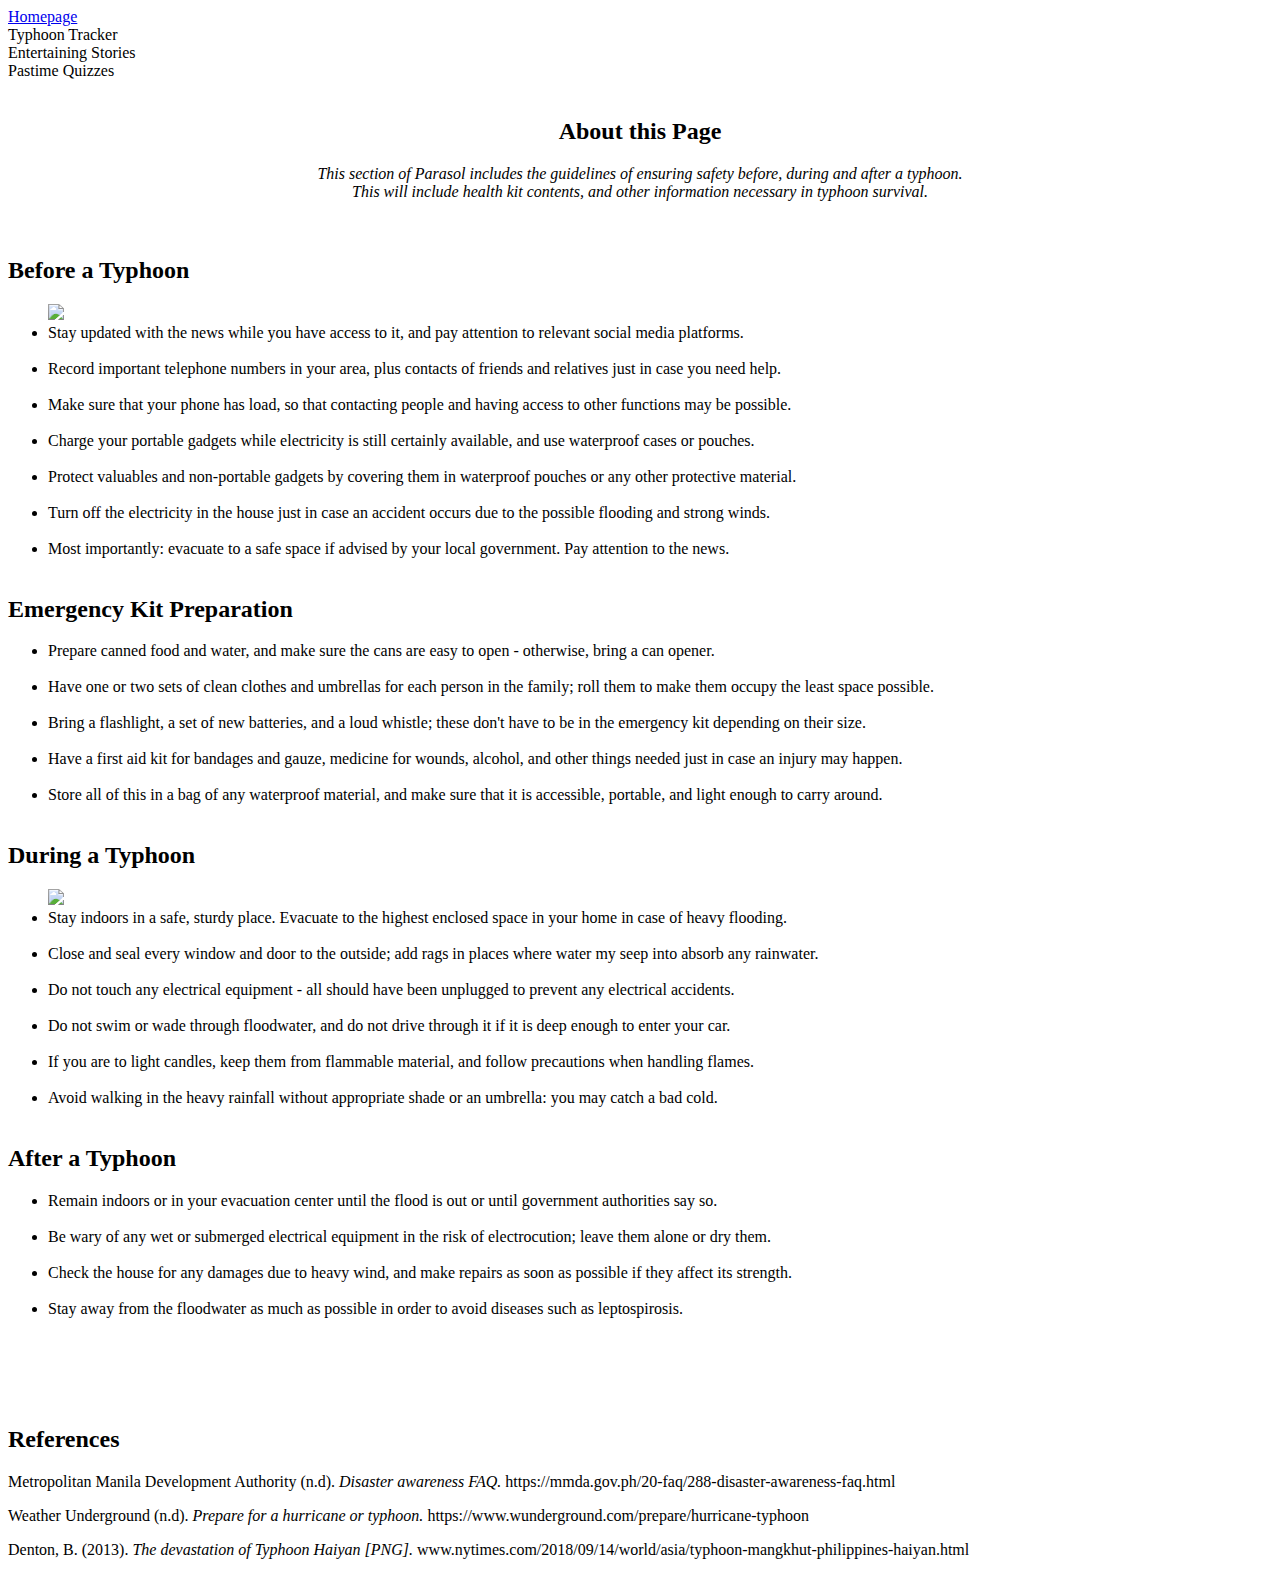
==== htdocs/page2.html @ 1ad89fab "Add files via upload" ====
<!DOCTYPE html>
<html>

    <head>
        <title>Parasol: Guidelines</title>
	    <meta charset="UTF-8">
	    <meta name="author" content="Raphael Jacob Santos">
	    <meta name="keywords" content="HTML">
	    <meta name="revised" content="10 - 02 - 2021">
        
        <link rel="stylesheet" type="text/css" href="../css.css">
        <link rel="icon" type="image/gif" href="../images/icon.png">
    </head>

    <body>

        <nav><div class="tab_bar"> 
            <a href="index.html">Homepage</a>
            <div>Typhoon Tracker</div>
            <div>Entertaining Stories</div>
            <div>Pastime Quizzes</div>
        </div></nav>
        
        <header class="banner_guidelines"></header>

        <br>

        <article>
            <h2 class="titles"><center>About this Page</center></h2>
            <div class="nonTitles"><center><i>This section of Parasol includes the guidelines of ensuring safety before, during and after a typhoon.
            <br>This will include health kit contents, and other information necessary in typhoon survival.</i></center>
            </div>
        </article>

        <br><br>

        <section class="body_alt">
            <h2 class="titles">Before a Typhoon</h2>
            <div><ul>
               <img class="imgp2_first" src="../images/guideline_image2.png">
               <li class="nonTitles">Stay updated with the news while you have access to it, and pay attention to relevant social media platforms.</li><br>
               <li class="nonTitles">Record important telephone numbers in your area, plus contacts of friends and relatives just in case you need help.</li><br>
               <li class="nonTitles">Make sure that your phone has load, so that contacting people and having access to other functions may be possible.</li><br>
               <li class="nonTitles">Charge your portable gadgets while electricity is still certainly available, and use waterproof cases or pouches.</li><br>
               <li class="nonTitles">Protect valuables and non-portable gadgets by covering them in waterproof pouches or any other protective material.</li><br>
               <li class="nonTitles">Turn off the electricity in the house just in case an accident occurs due to the possible flooding and strong winds.</li><br>
               <li class="nonTitles">Most importantly: evacuate to a safe space if advised by your local government. Pay attention to the news.</li><br>
            </ul></div>
            
        </section>

        <section>
            <h2 class="titles">Emergency Kit Preparation</h2>
            <ul>
               <li class="nonTitles">Prepare canned food and water, and make sure the cans are easy to open - otherwise, bring a can opener.</li><br>
               <li class="nonTitles">Have one or two sets of clean clothes and umbrellas for each person in the family; roll them to make them occupy the least space possible.</li><br>
               <li class="nonTitles">Bring a flashlight, a set of new batteries, and a loud whistle; these don't have to be in the emergency kit depending on their size.</li><br>
               <li class="nonTitles">Have a first aid kit for bandages and gauze, medicine for wounds, alcohol, and other things needed just in case an injury may happen. </li><br>
               <li class="nonTitles">Store all of this in a bag of any waterproof material, and make sure that it is accessible, portable, and light enough to carry around.</li><br>
            </ul>
        </section>
        
        <section class="body_alt">
            <h2 class="titles">During a Typhoon</h2>
            <ul>
                <img class="imgp2_second" src="../images/guideline_image3.png">

               <li class="nonTitles">Stay indoors in a safe, sturdy place. Evacuate to the highest enclosed space in your home in case of heavy flooding.</li><br>
               <li class="nonTitles">Close and seal every window and door to the outside; add rags in places where water my seep into absorb any rainwater. </li><br>
               <li class="nonTitles">Do not touch any electrical equipment - all should have been unplugged to prevent any electrical accidents.</li><br>
               <li class="nonTitles">Do not swim or wade through floodwater, and do not drive through it if it is deep enough to enter your car.</li><br>
               <li class="nonTitles">If you are to light candles, keep them from flammable material, and follow precautions when handling flames.</li><br>
               <li class="nonTitles">Avoid walking in the heavy rainfall without appropriate shade or an umbrella: you may catch a bad cold.</li><br>
            </ul>
        </section>

        <section>
            <h2 class="titles">After a Typhoon</h2>
            <ul>
               <li class="nonTitles">Remain indoors or in your evacuation center until the flood is out or until government authorities say so.</li><br>
               <li class="nonTitles">Be wary of any wet or submerged electrical equipment in the risk of electrocution; leave them alone or dry them.</li><br>
               <li class="nonTitles">Check the house for any damages due to heavy wind, and make repairs as soon as possible if they affect its strength.</li><br>
               <li class="nonTitles">Stay away from the floodwater as much as possible in order to avoid diseases such as leptospirosis.</li><br>
            </ul>
        </section>

        <br><br><br>

        <footer class="body_alt">
            <h2 class="titles">References</h2>
            <p class="nonTitles">Metropolitan Manila Development Authority (n.d). <i>Disaster awareness FAQ.</i> https://mmda.gov.ph/20-faq/288-disaster-awareness-faq.html</p>
            <p class="nonTitles">Weather Underground (n.d). <i>Prepare for a hurricane or typhoon.</i> https://www.wunderground.com/prepare/hurricane-typhoon</p>
            <p class="nonTitles">Denton, B. (2013). <i>The devastation of Typhoon Haiyan [PNG].</i> www.nytimes.com/2018/09/14/world/asia/typhoon-mangkhut-philippines-haiyan.html</p>
        </footer>
    </body>
</html>
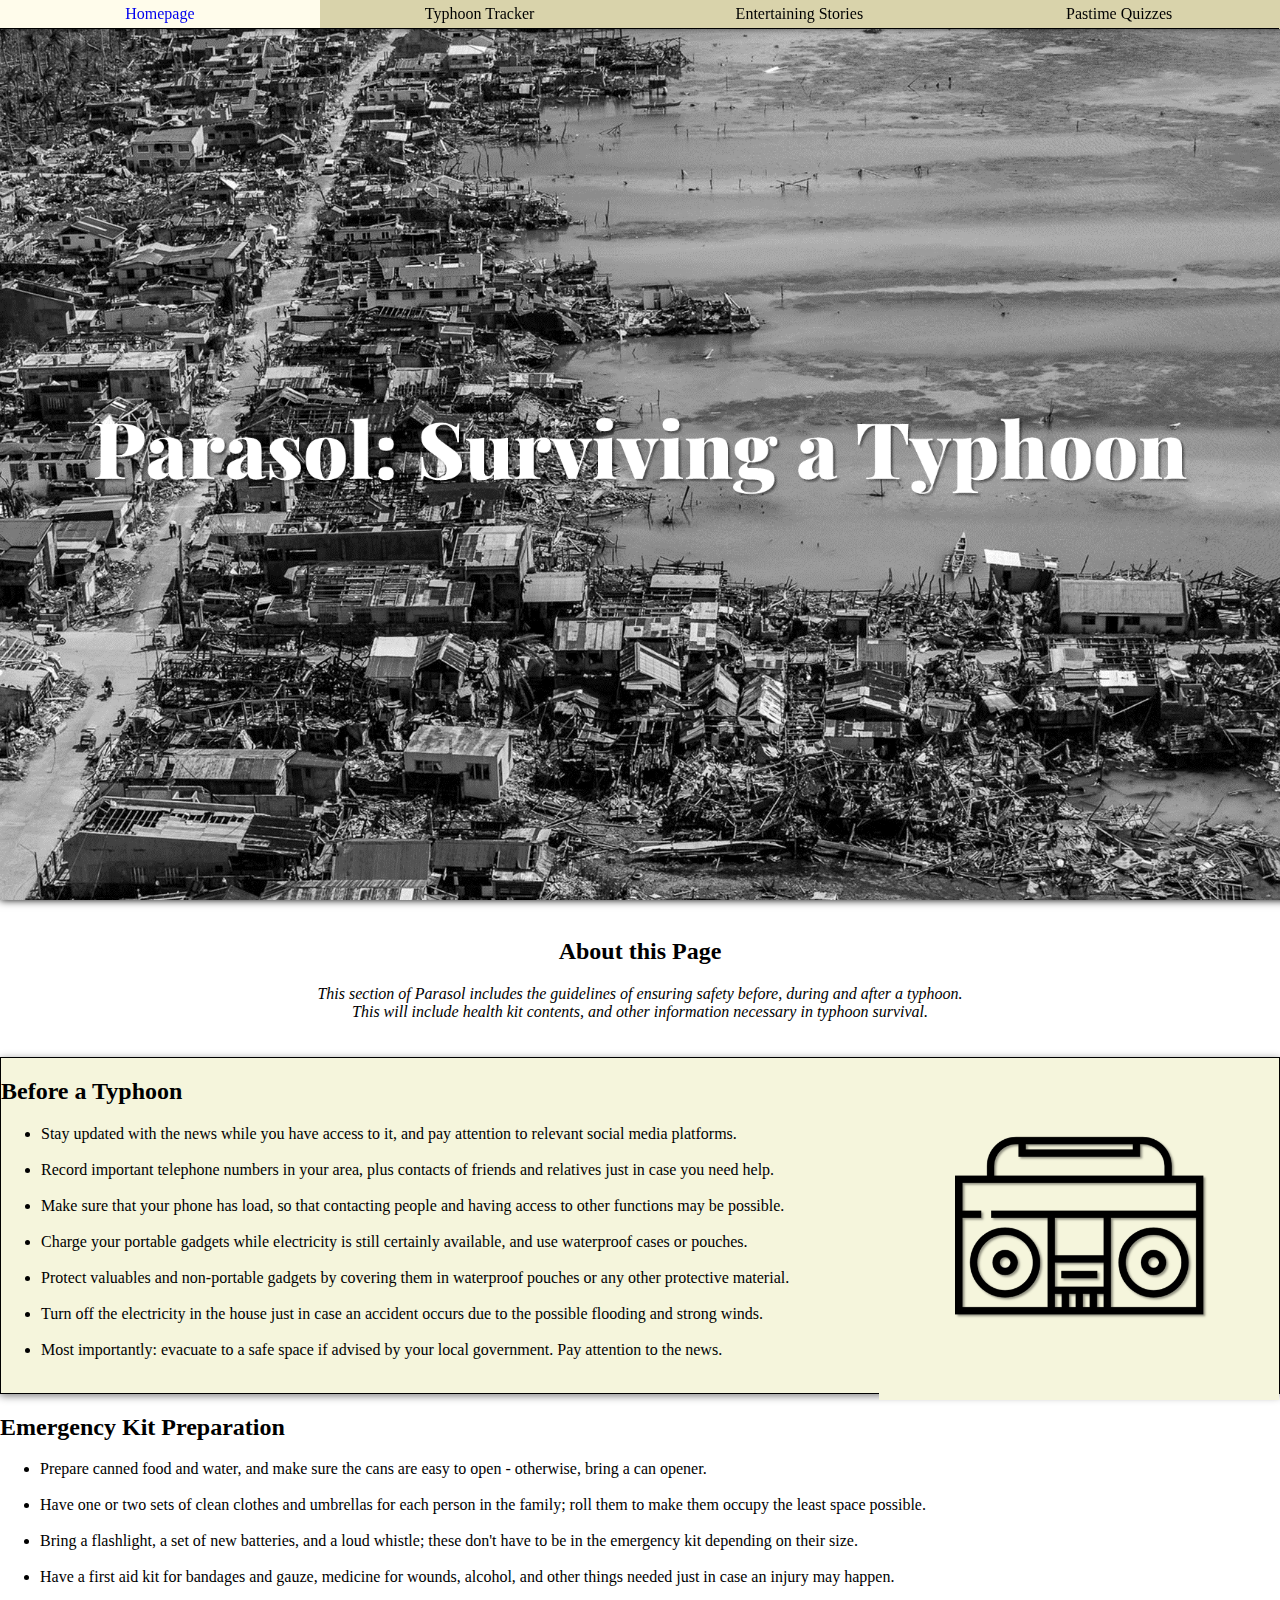
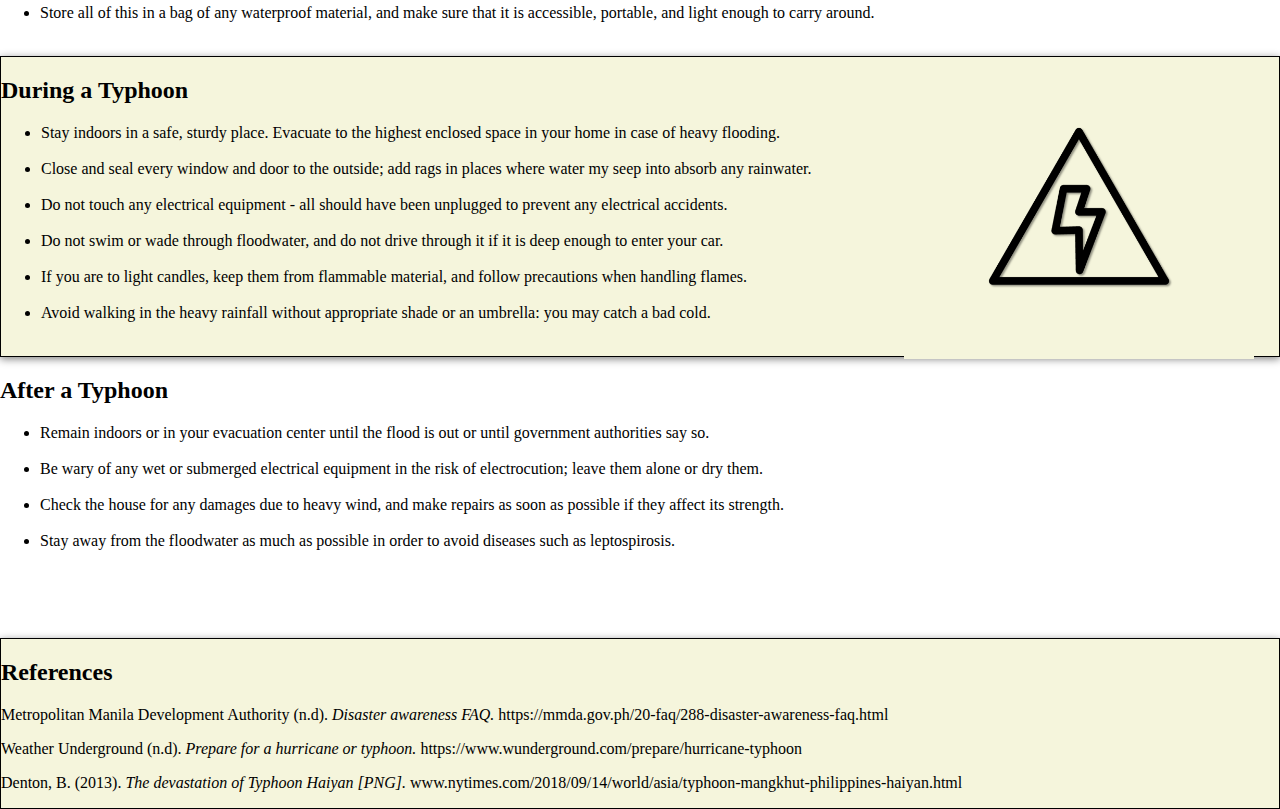
==== commit b9360827: "Rename page2 to page2.html" ====
--- a/htdocs/page2.html
+++ b/htdocs/page2.html
@@ -1,96 +1,96 @@
-<!DOCTYPE html>
-<html>
-
-    <head>
-        <title>Parasol: Guidelines</title>
-	    <meta charset="UTF-8">
-	    <meta name="author" content="Raphael Jacob Santos">
-	    <meta name="keywords" content="HTML">
-	    <meta name="revised" content="10 - 02 - 2021">
-        
-        <link rel="stylesheet" type="text/css" href="../css.css">
-        <link rel="icon" type="image/gif" href="../images/icon.png">
-    </head>
-
-    <body>
-
-        <nav><div class="tab_bar"> 
-            <a href="index.html">Homepage</a>
-            <div>Typhoon Tracker</div>
-            <div>Entertaining Stories</div>
-            <div>Pastime Quizzes</div>
-        </div></nav>
-        
-        <header class="banner_guidelines"></header>
-
-        <br>
-
-        <article>
-            <h2 class="titles"><center>About this Page</center></h2>
-            <div class="nonTitles"><center><i>This section of Parasol includes the guidelines of ensuring safety before, during and after a typhoon.
-            <br>This will include health kit contents, and other information necessary in typhoon survival.</i></center>
-            </div>
-        </article>
-
-        <br><br>
-
-        <section class="body_alt">
-            <h2 class="titles">Before a Typhoon</h2>
-            <div><ul>
-               <img class="imgp2_first" src="../images/guideline_image2.png">
-               <li class="nonTitles">Stay updated with the news while you have access to it, and pay attention to relevant social media platforms.</li><br>
-               <li class="nonTitles">Record important telephone numbers in your area, plus contacts of friends and relatives just in case you need help.</li><br>
-               <li class="nonTitles">Make sure that your phone has load, so that contacting people and having access to other functions may be possible.</li><br>
-               <li class="nonTitles">Charge your portable gadgets while electricity is still certainly available, and use waterproof cases or pouches.</li><br>
-               <li class="nonTitles">Protect valuables and non-portable gadgets by covering them in waterproof pouches or any other protective material.</li><br>
-               <li class="nonTitles">Turn off the electricity in the house just in case an accident occurs due to the possible flooding and strong winds.</li><br>
-               <li class="nonTitles">Most importantly: evacuate to a safe space if advised by your local government. Pay attention to the news.</li><br>
-            </ul></div>
-            
-        </section>
-
-        <section>
-            <h2 class="titles">Emergency Kit Preparation</h2>
-            <ul>
-               <li class="nonTitles">Prepare canned food and water, and make sure the cans are easy to open - otherwise, bring a can opener.</li><br>
-               <li class="nonTitles">Have one or two sets of clean clothes and umbrellas for each person in the family; roll them to make them occupy the least space possible.</li><br>
-               <li class="nonTitles">Bring a flashlight, a set of new batteries, and a loud whistle; these don't have to be in the emergency kit depending on their size.</li><br>
-               <li class="nonTitles">Have a first aid kit for bandages and gauze, medicine for wounds, alcohol, and other things needed just in case an injury may happen. </li><br>
-               <li class="nonTitles">Store all of this in a bag of any waterproof material, and make sure that it is accessible, portable, and light enough to carry around.</li><br>
-            </ul>
-        </section>
-        
-        <section class="body_alt">
-            <h2 class="titles">During a Typhoon</h2>
-            <ul>
-                <img class="imgp2_second" src="../images/guideline_image3.png">
-
-               <li class="nonTitles">Stay indoors in a safe, sturdy place. Evacuate to the highest enclosed space in your home in case of heavy flooding.</li><br>
-               <li class="nonTitles">Close and seal every window and door to the outside; add rags in places where water my seep into absorb any rainwater. </li><br>
-               <li class="nonTitles">Do not touch any electrical equipment - all should have been unplugged to prevent any electrical accidents.</li><br>
-               <li class="nonTitles">Do not swim or wade through floodwater, and do not drive through it if it is deep enough to enter your car.</li><br>
-               <li class="nonTitles">If you are to light candles, keep them from flammable material, and follow precautions when handling flames.</li><br>
-               <li class="nonTitles">Avoid walking in the heavy rainfall without appropriate shade or an umbrella: you may catch a bad cold.</li><br>
-            </ul>
-        </section>
-
-        <section>
-            <h2 class="titles">After a Typhoon</h2>
-            <ul>
-               <li class="nonTitles">Remain indoors or in your evacuation center until the flood is out or until government authorities say so.</li><br>
-               <li class="nonTitles">Be wary of any wet or submerged electrical equipment in the risk of electrocution; leave them alone or dry them.</li><br>
-               <li class="nonTitles">Check the house for any damages due to heavy wind, and make repairs as soon as possible if they affect its strength.</li><br>
-               <li class="nonTitles">Stay away from the floodwater as much as possible in order to avoid diseases such as leptospirosis.</li><br>
-            </ul>
-        </section>
-
-        <br><br><br>
-
-        <footer class="body_alt">
-            <h2 class="titles">References</h2>
-            <p class="nonTitles">Metropolitan Manila Development Authority (n.d). <i>Disaster awareness FAQ.</i> https://mmda.gov.ph/20-faq/288-disaster-awareness-faq.html</p>
-            <p class="nonTitles">Weather Underground (n.d). <i>Prepare for a hurricane or typhoon.</i> https://www.wunderground.com/prepare/hurricane-typhoon</p>
-            <p class="nonTitles">Denton, B. (2013). <i>The devastation of Typhoon Haiyan [PNG].</i> www.nytimes.com/2018/09/14/world/asia/typhoon-mangkhut-philippines-haiyan.html</p>
-        </footer>
-    </body>
-</html>+<!DOCTYPE html>
+<html>
+
+    <head>
+        <title>Parasol: Guidelines</title>
+	    <meta charset="UTF-8">
+	    <meta name="author" content="Raphael Jacob Santos">
+	    <meta name="keywords" content="HTML">
+	    <meta name="revised" content="10 - 02 - 2021">
+        
+        <link rel="stylesheet" type="text/css" href="../css.css">
+        <link rel="icon" type="image/gif" href="../images/icon.png">
+    </head>
+
+    <body>
+
+        <nav><div class="tab_bar"> 
+            <a href="../index.html">Homepage</a>
+            <div>Typhoon Tracker</div>
+            <div>Entertaining Stories</div>
+            <div>Pastime Quizzes</div>
+        </div></nav>
+        
+        <header class="banner_guidelines"></header>
+
+        <br>
+
+        <article>
+            <h2 class="titles"><center>About this Page</center></h2>
+            <div class="nonTitles"><center><i>This section of Parasol includes the guidelines of ensuring safety before, during and after a typhoon.
+            <br>This will include health kit contents, and other information necessary in typhoon survival.</i></center>
+            </div>
+        </article>
+
+        <br><br>
+
+        <section class="body_alt">
+            <h2 class="titles">Before a Typhoon</h2>
+            <div><ul>
+               <img class="imgp2_first" src="../images/guideline_image2.png">
+               <li class="nonTitles">Stay updated with the news while you have access to it, and pay attention to relevant social media platforms.</li><br>
+               <li class="nonTitles">Record important telephone numbers in your area, plus contacts of friends and relatives just in case you need help.</li><br>
+               <li class="nonTitles">Make sure that your phone has load, so that contacting people and having access to other functions may be possible.</li><br>
+               <li class="nonTitles">Charge your portable gadgets while electricity is still certainly available, and use waterproof cases or pouches.</li><br>
+               <li class="nonTitles">Protect valuables and non-portable gadgets by covering them in waterproof pouches or any other protective material.</li><br>
+               <li class="nonTitles">Turn off the electricity in the house just in case an accident occurs due to the possible flooding and strong winds.</li><br>
+               <li class="nonTitles">Most importantly: evacuate to a safe space if advised by your local government. Pay attention to the news.</li><br>
+            </ul></div>
+            
+        </section>
+
+        <section>
+            <h2 class="titles">Emergency Kit Preparation</h2>
+            <ul>
+               <li class="nonTitles">Prepare canned food and water, and make sure the cans are easy to open - otherwise, bring a can opener.</li><br>
+               <li class="nonTitles">Have one or two sets of clean clothes and umbrellas for each person in the family; roll them to make them occupy the least space possible.</li><br>
+               <li class="nonTitles">Bring a flashlight, a set of new batteries, and a loud whistle; these don't have to be in the emergency kit depending on their size.</li><br>
+               <li class="nonTitles">Have a first aid kit for bandages and gauze, medicine for wounds, alcohol, and other things needed just in case an injury may happen. </li><br>
+               <li class="nonTitles">Store all of this in a bag of any waterproof material, and make sure that it is accessible, portable, and light enough to carry around.</li><br>
+            </ul>
+        </section>
+        
+        <section class="body_alt">
+            <h2 class="titles">During a Typhoon</h2>
+            <ul>
+                <img class="imgp2_second" src="../images/guideline_image3.png">
+
+               <li class="nonTitles">Stay indoors in a safe, sturdy place. Evacuate to the highest enclosed space in your home in case of heavy flooding.</li><br>
+               <li class="nonTitles">Close and seal every window and door to the outside; add rags in places where water my seep into absorb any rainwater. </li><br>
+               <li class="nonTitles">Do not touch any electrical equipment - all should have been unplugged to prevent any electrical accidents.</li><br>
+               <li class="nonTitles">Do not swim or wade through floodwater, and do not drive through it if it is deep enough to enter your car.</li><br>
+               <li class="nonTitles">If you are to light candles, keep them from flammable material, and follow precautions when handling flames.</li><br>
+               <li class="nonTitles">Avoid walking in the heavy rainfall without appropriate shade or an umbrella: you may catch a bad cold.</li><br>
+            </ul>
+        </section>
+
+        <section>
+            <h2 class="titles">After a Typhoon</h2>
+            <ul>
+               <li class="nonTitles">Remain indoors or in your evacuation center until the flood is out or until government authorities say so.</li><br>
+               <li class="nonTitles">Be wary of any wet or submerged electrical equipment in the risk of electrocution; leave them alone or dry them.</li><br>
+               <li class="nonTitles">Check the house for any damages due to heavy wind, and make repairs as soon as possible if they affect its strength.</li><br>
+               <li class="nonTitles">Stay away from the floodwater as much as possible in order to avoid diseases such as leptospirosis.</li><br>
+            </ul>
+        </section>
+
+        <br><br><br>
+
+        <footer class="body_alt">
+            <h2 class="titles">References</h2>
+            <p class="nonTitles">Metropolitan Manila Development Authority (n.d). <i>Disaster awareness FAQ.</i> https://mmda.gov.ph/20-faq/288-disaster-awareness-faq.html</p>
+            <p class="nonTitles">Weather Underground (n.d). <i>Prepare for a hurricane or typhoon.</i> https://www.wunderground.com/prepare/hurricane-typhoon</p>
+            <p class="nonTitles">Denton, B. (2013). <i>The devastation of Typhoon Haiyan [PNG].</i> www.nytimes.com/2018/09/14/world/asia/typhoon-mangkhut-philippines-haiyan.html</p>
+        </footer>
+    </body>
+</html>
--- a/css.css
+++ b/css.css
@@ -0,0 +1,111 @@
+body{box-shadow: 10px -10px 8px 10px;} /*I know this hasn't been discussed, but I 
+searched online since my website felt so flat without it.*/
+body, html {
+    height: 100%;
+    margin: 0;
+}
+.nonTitles{font-family: "Playfair Display";}
+.titles{font-family: "Playfair Display Black";}
+.banner_home{
+    background-image: url("images/homepage_image.png");
+    height: 100%; 
+    background-position: center;
+    background-repeat: no-repeat;
+    background-size: cover;
+    background-attachment:fixed;
+}
+.banner_guidelines{
+    background-image: url("images/guideline_image.png");
+    height: 100%;
+    background-position: center;
+    background-repeat: no-repeat;
+    background-size: cover;
+    background-attachment:fixed;
+}
+.tab_bar{
+    color: black;
+    font-family: "Playfair Display Black";
+    text-align: center; 
+    background-color:rgb(217, 211, 171);
+    width: 100%;
+    position: fixed;
+    box-shadow: 10px -10px 8px 8px;
+    z-index: 2;
+}
+div.tab_bar div,div.tab_bar a{
+    padding: 5px;
+    float: left;
+    width: 24.2%; /*This value seems to work better in my computer than 25%.*/
+    border-bottom: 1px solid black; 
+    text-decoration: none;
+}
+div.tab_bar div:hover, div.tab_bar a:hover{
+    background-color: rgb(255, 252, 235);
+    /*This hasn't been discussed, but I just wanted to have this on my website since I see it a lot,
+    and it visually enhances the "static" tabs.*/
+}
+.body_alt{
+    background-color:beige; 
+    border: solid 1px;
+    box-shadow: 0px 2px 8px 0px gray;
+    z-index: 0;
+}
+.body_alt_float{
+    background-color:rgb(241, 245, 210);
+    border: solid 1px;
+    width: 100%;
+    box-shadow: 0px 2px 5px 0px gray;
+
+}
+.text_block{
+    text-align:justify;
+    padding-left: 250px;
+    padding-right: 250px;
+}
+.imgp2_first{
+    float: right;
+    width: 400px;
+    right:0px;
+    position: relative; 
+    bottom: 50px;
+    z-index: 1;
+}
+.imgp2_second{
+    float: right;
+    width: 350px;
+    right: 25px;
+    position: relative; 
+    bottom: 50px;
+    z-index: 1;
+}
+.container_p1{
+    padding-left: 50px;
+    padding-right: 50px;
+    float: left;
+    margin-bottom: 50px;
+}
+.box_p1{
+    border: 1px solid black;
+    background-color: rgb(241, 245, 210);
+    box-shadow: 0px 2px 5px 0px gray;
+    float: left;
+    padding-left: 20px;
+    padding-right: 20px;
+    padding-top: 5px;
+    padding-bottom: 5px;
+    margin-left: 10px;
+    margin-right: 10px;
+    text-align: center;
+    width: 250px;
+}
+
+.odette{
+    display: block;
+    margin: auto;
+    border: 1px solid black;
+}
+.bgcolor_alt{
+    background-color: rgb(248, 248, 234);
+    padding-bottom: 50px;
+    box-shadow: 0px 2px 8px 0px black;
+}
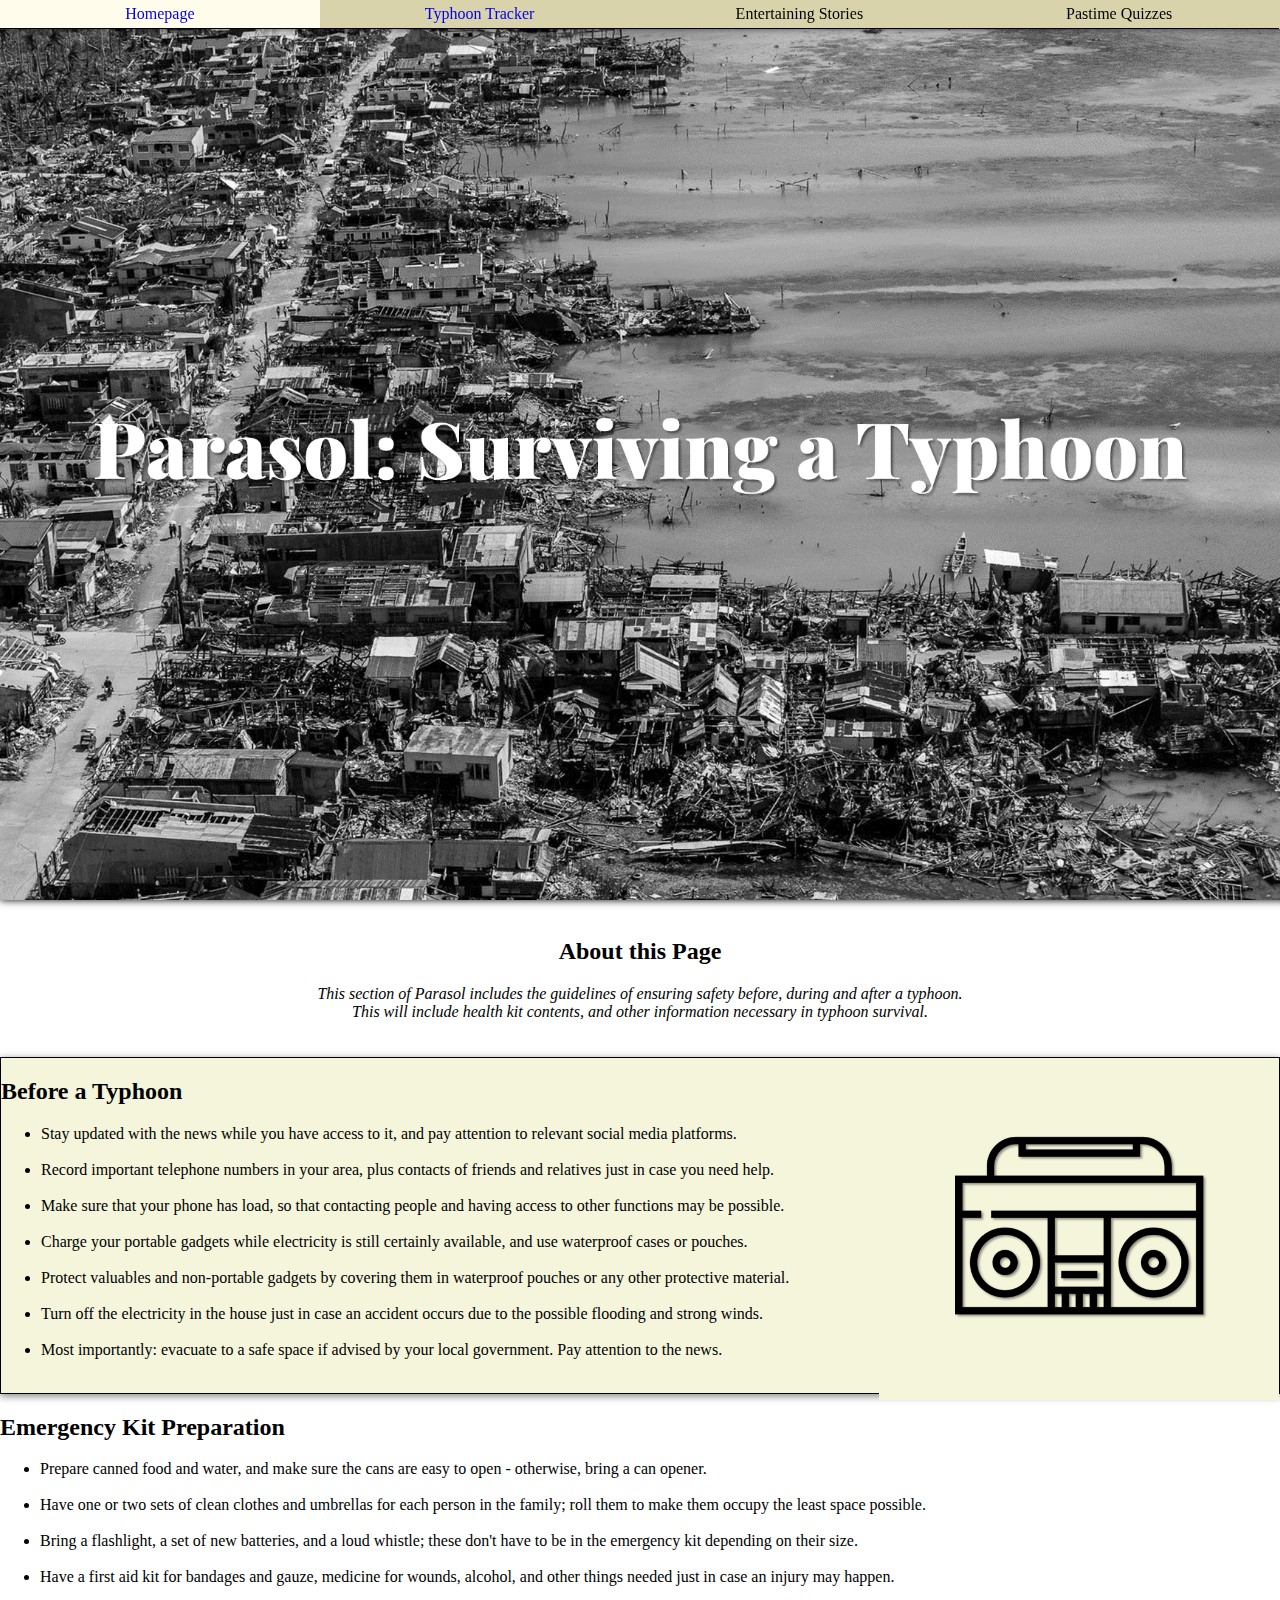
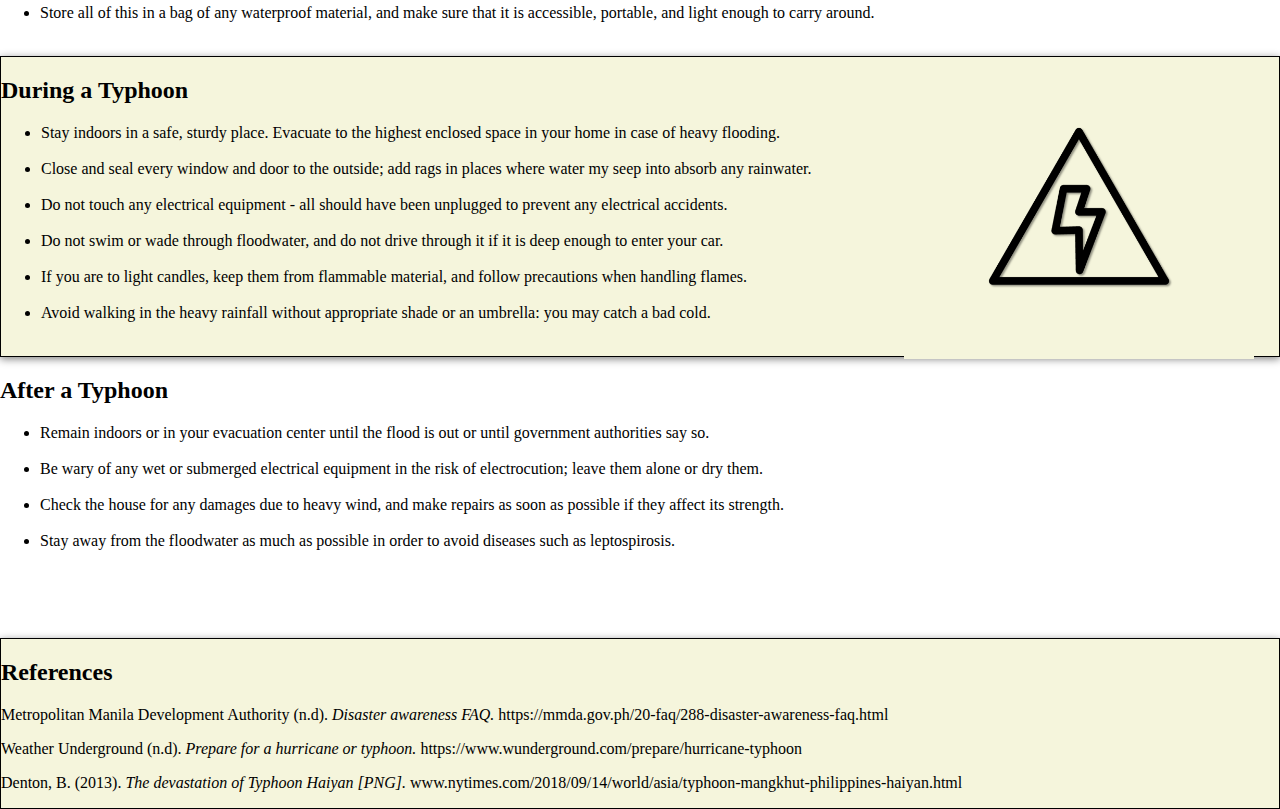
==== commit c44bd3b4: "Update page2.html" ====
--- a/htdocs/page2.html
+++ b/htdocs/page2.html
@@ -16,7 +16,7 @@
 
         <nav><div class="tab_bar"> 
             <a href="../index.html">Homepage</a>
-            <div>Typhoon Tracker</div>
+            <a href="page3.html">Typhoon Tracker</a>
             <div>Entertaining Stories</div>
             <div>Pastime Quizzes</div>
         </div></nav>
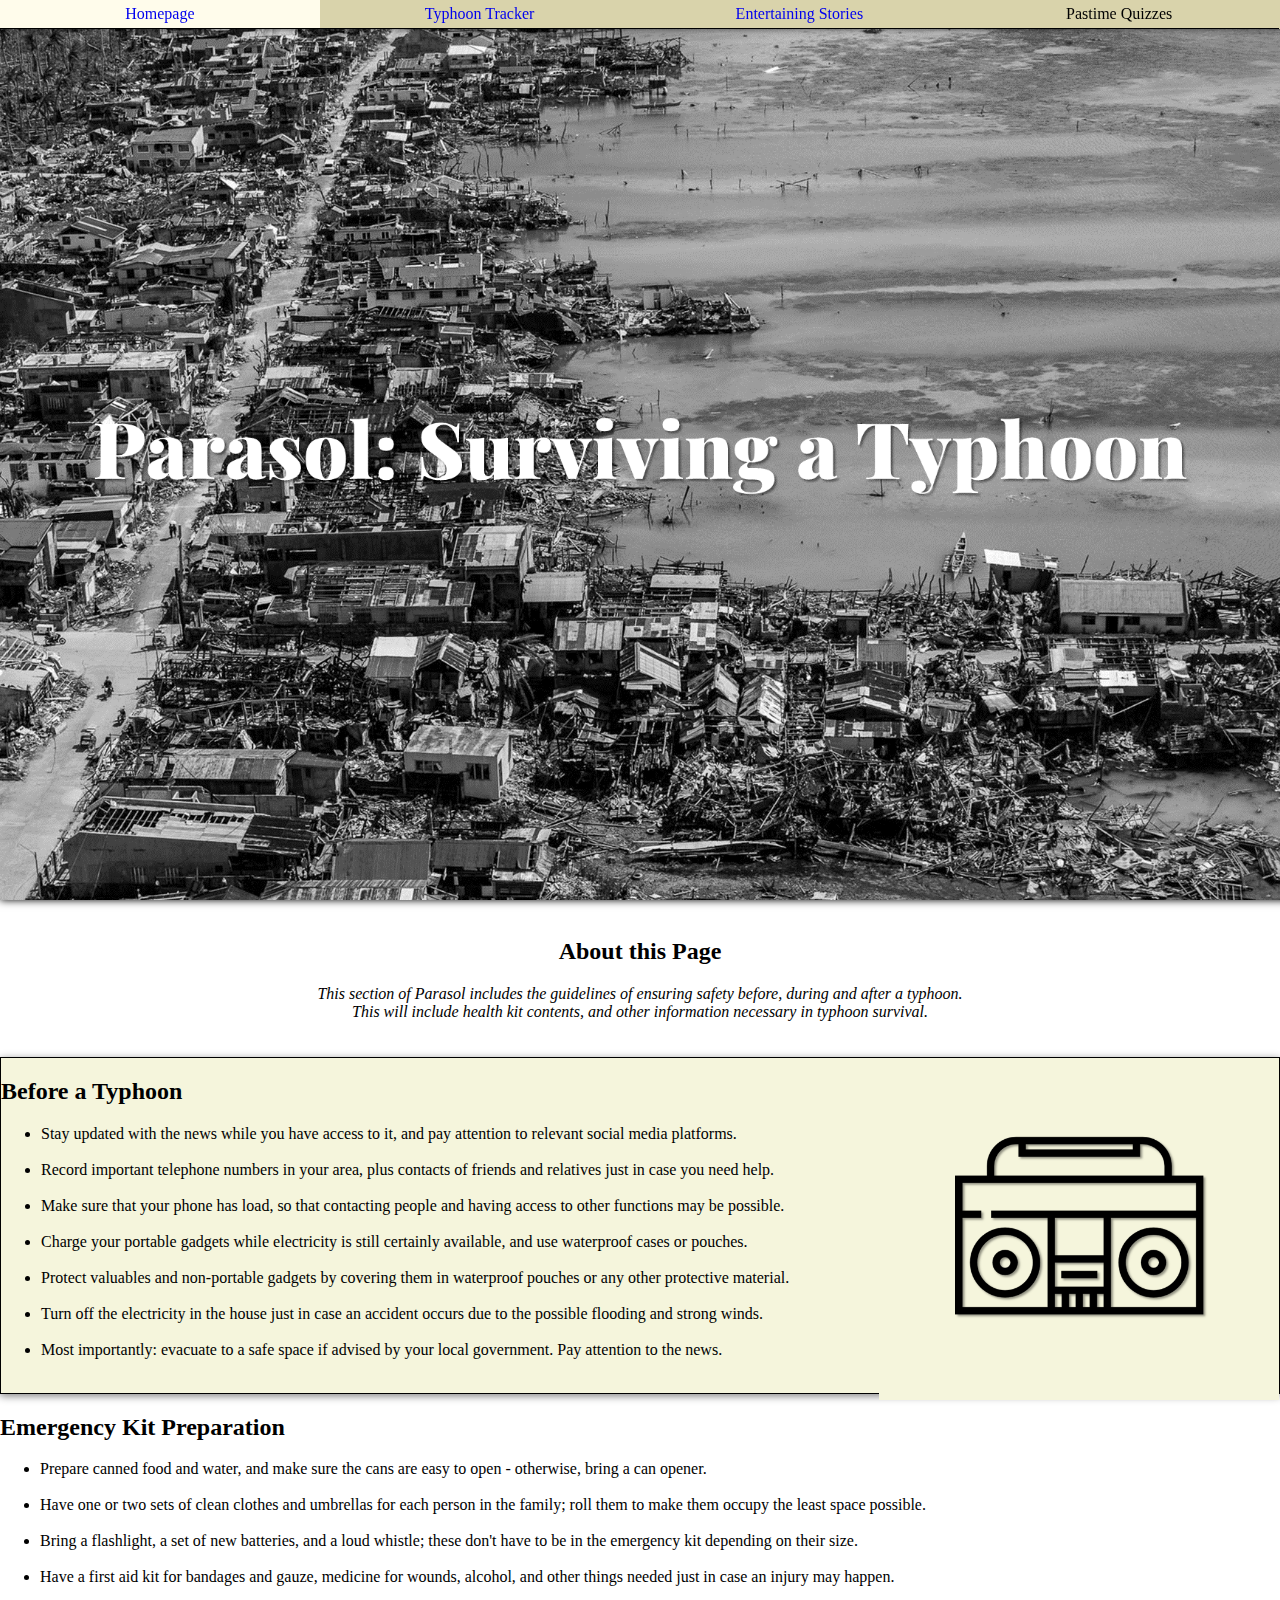
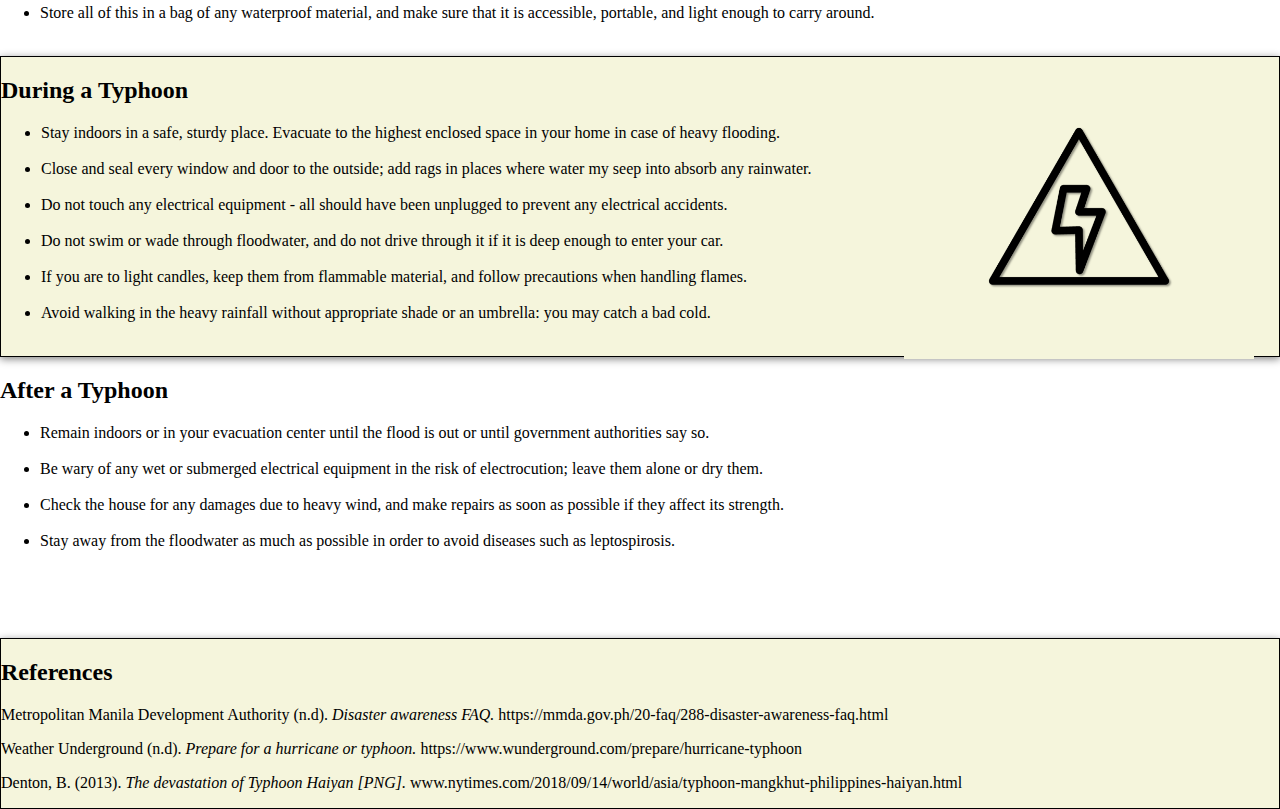
==== commit e6bbabb1: "Update page2.html" ====
--- a/htdocs/page2.html
+++ b/htdocs/page2.html
@@ -17,7 +17,7 @@
         <nav><div class="tab_bar"> 
             <a href="../index.html">Homepage</a>
             <a href="page3.html">Typhoon Tracker</a>
-            <div>Entertaining Stories</div>
+            <a href="page4.html">Entertaining Stories</a>
             <div>Pastime Quizzes</div>
         </div></nav>
         
--- a/css.css
+++ b/css.css
@@ -16,6 +16,14 @@
 }
 .banner_guidelines{
     background-image: url("images/guideline_image.png");
+    height: 100%;
+    background-position: center;
+    background-repeat: no-repeat;
+    background-size: cover;
+    background-attachment:fixed;
+}
+.banner_tracker{
+    background-image: url("images/tracker_image.png");
     height: 100%;
     background-position: center;
     background-repeat: no-repeat;
@@ -104,8 +112,13 @@
     margin: auto;
     border: 1px solid black;
 }
+
 .bgcolor_alt{
     background-color: rgb(248, 248, 234);
     padding-bottom: 50px;
     box-shadow: 0px 2px 8px 0px black;
 }
+
+.noBullets{
+    list-style-type: none;
+}
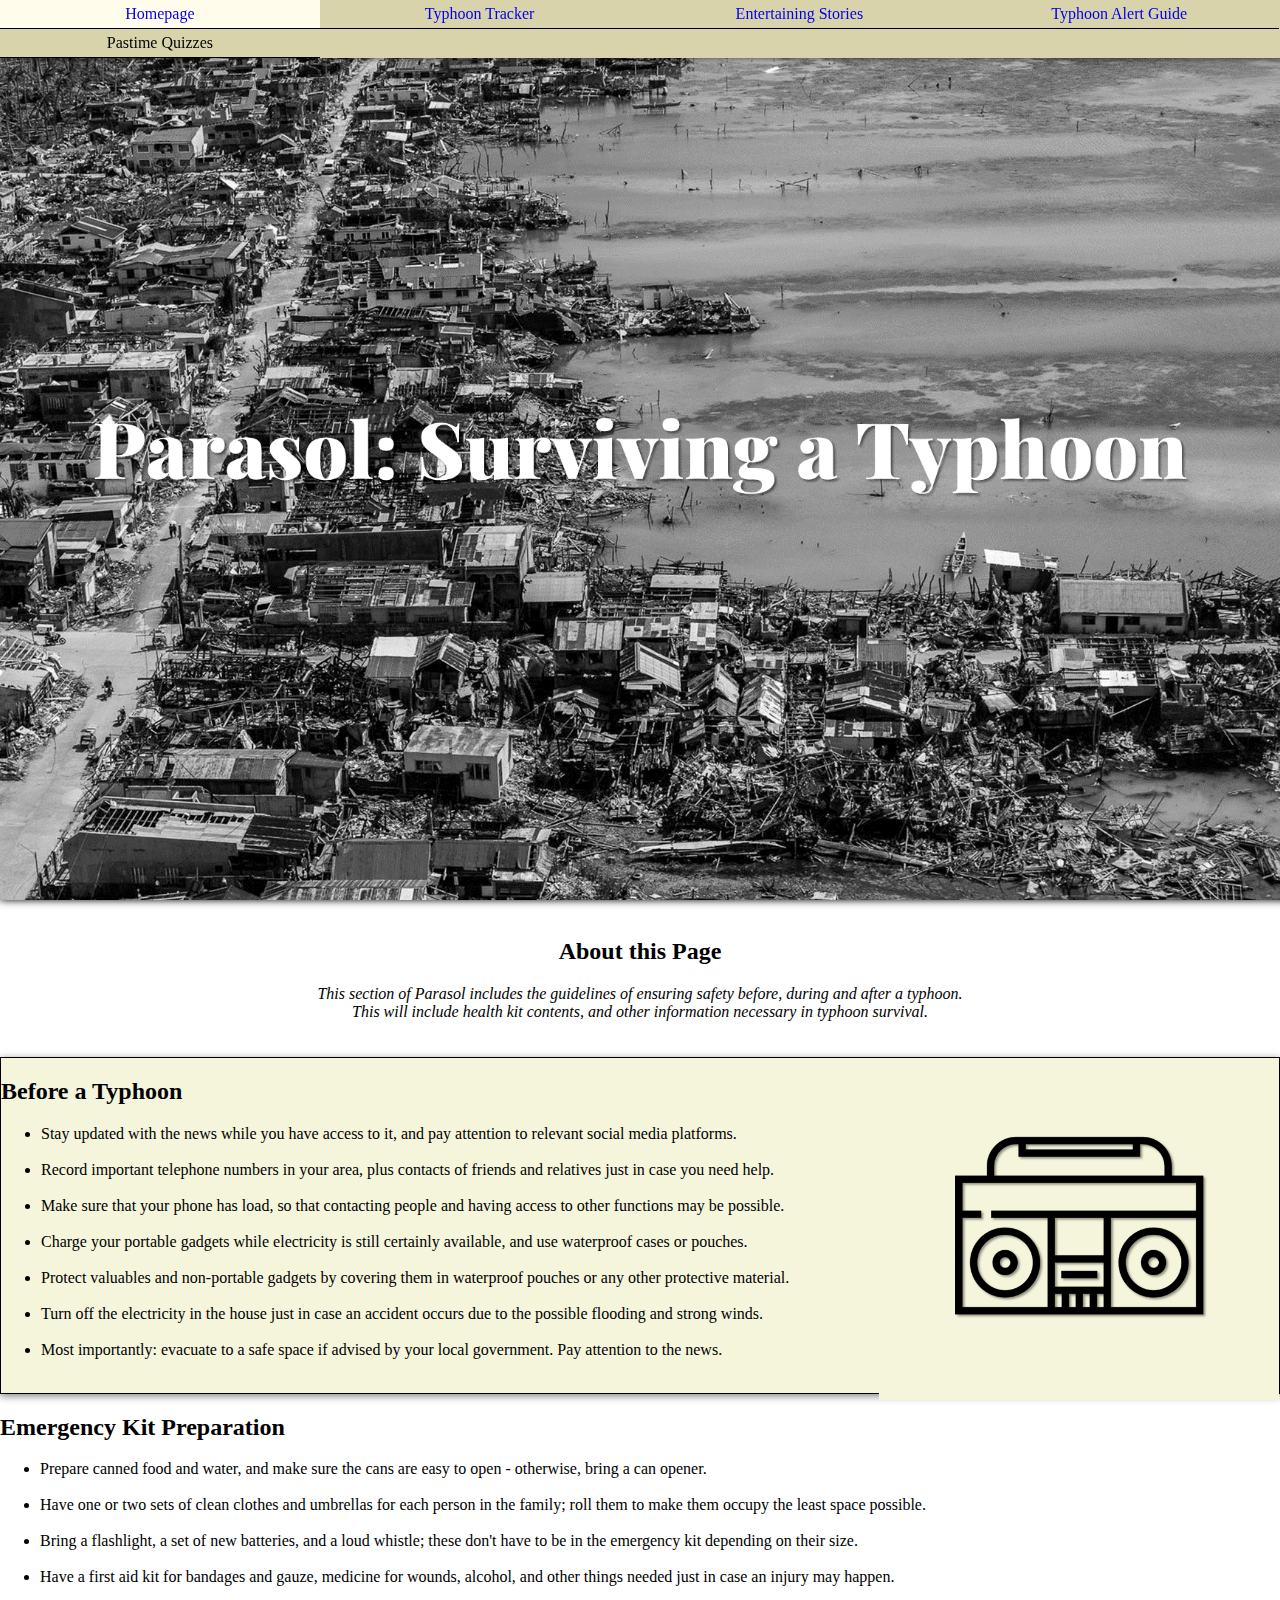
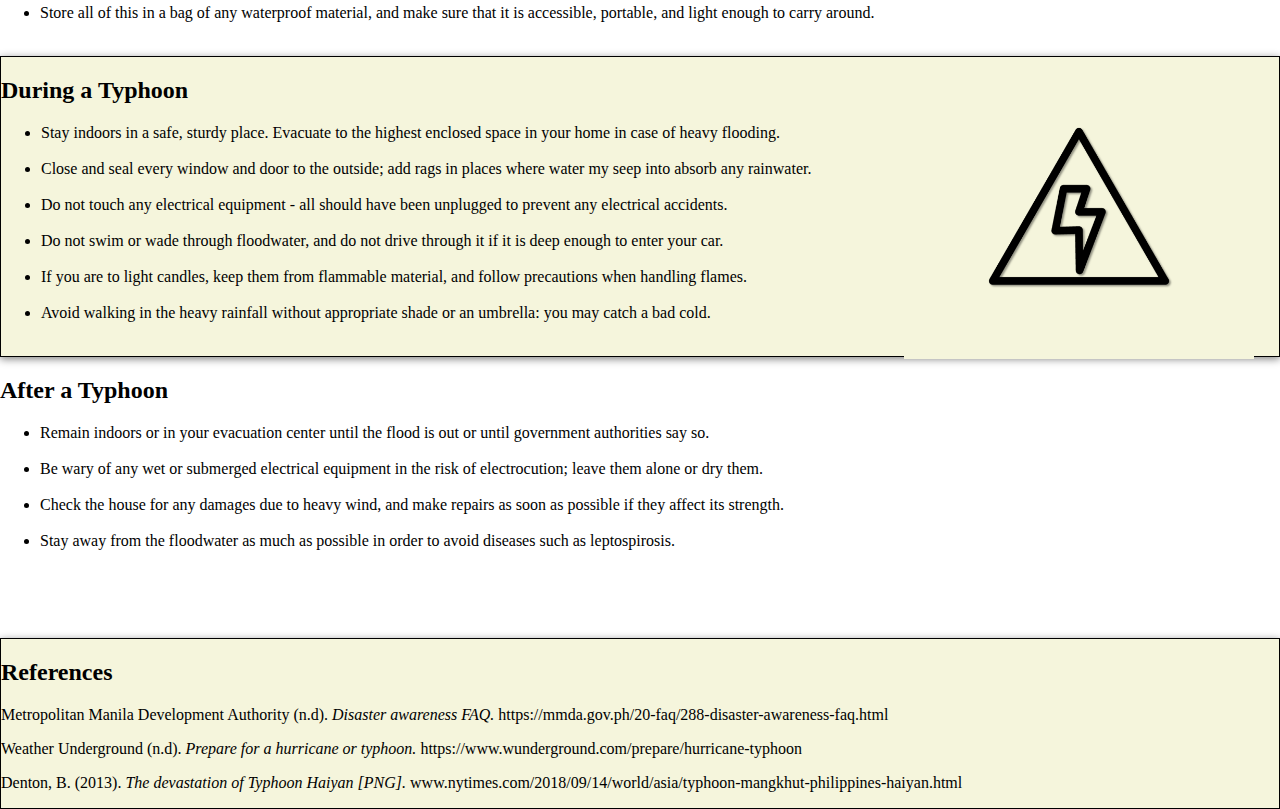
==== commit 88a211b7: "Update page2.html" ====
--- a/htdocs/page2.html
+++ b/htdocs/page2.html
@@ -18,6 +18,7 @@
             <a href="../index.html">Homepage</a>
             <a href="page3.html">Typhoon Tracker</a>
             <a href="page4.html">Entertaining Stories</a>
+	    <a href="page5.html">Typhoon Alert Guide</a>
             <div>Pastime Quizzes</div>
         </div></nav>
         
--- a/css.css
+++ b/css.css
@@ -4,7 +4,7 @@
     height: 100%;
     margin: 0;
 }
-.nonTitles{font-family: "Playfair Display";}
+.nonTitles{font-family: "Playfair Display"; text-align: justified;}
 .titles{font-family: "Playfair Display Black";}
 .banner_home{
     background-image: url("images/homepage_image.png");
@@ -106,6 +106,9 @@
     text-align: center;
     width: 250px;
 }
+a.box_p1:link{text-decoration: none; color: black;}
+a.box_p1:visited{text-decoration: none; color: black;}
+a.box_p1:hover{background-color: rgb(255, 252, 235);}
 
 .odette{
     display: block;
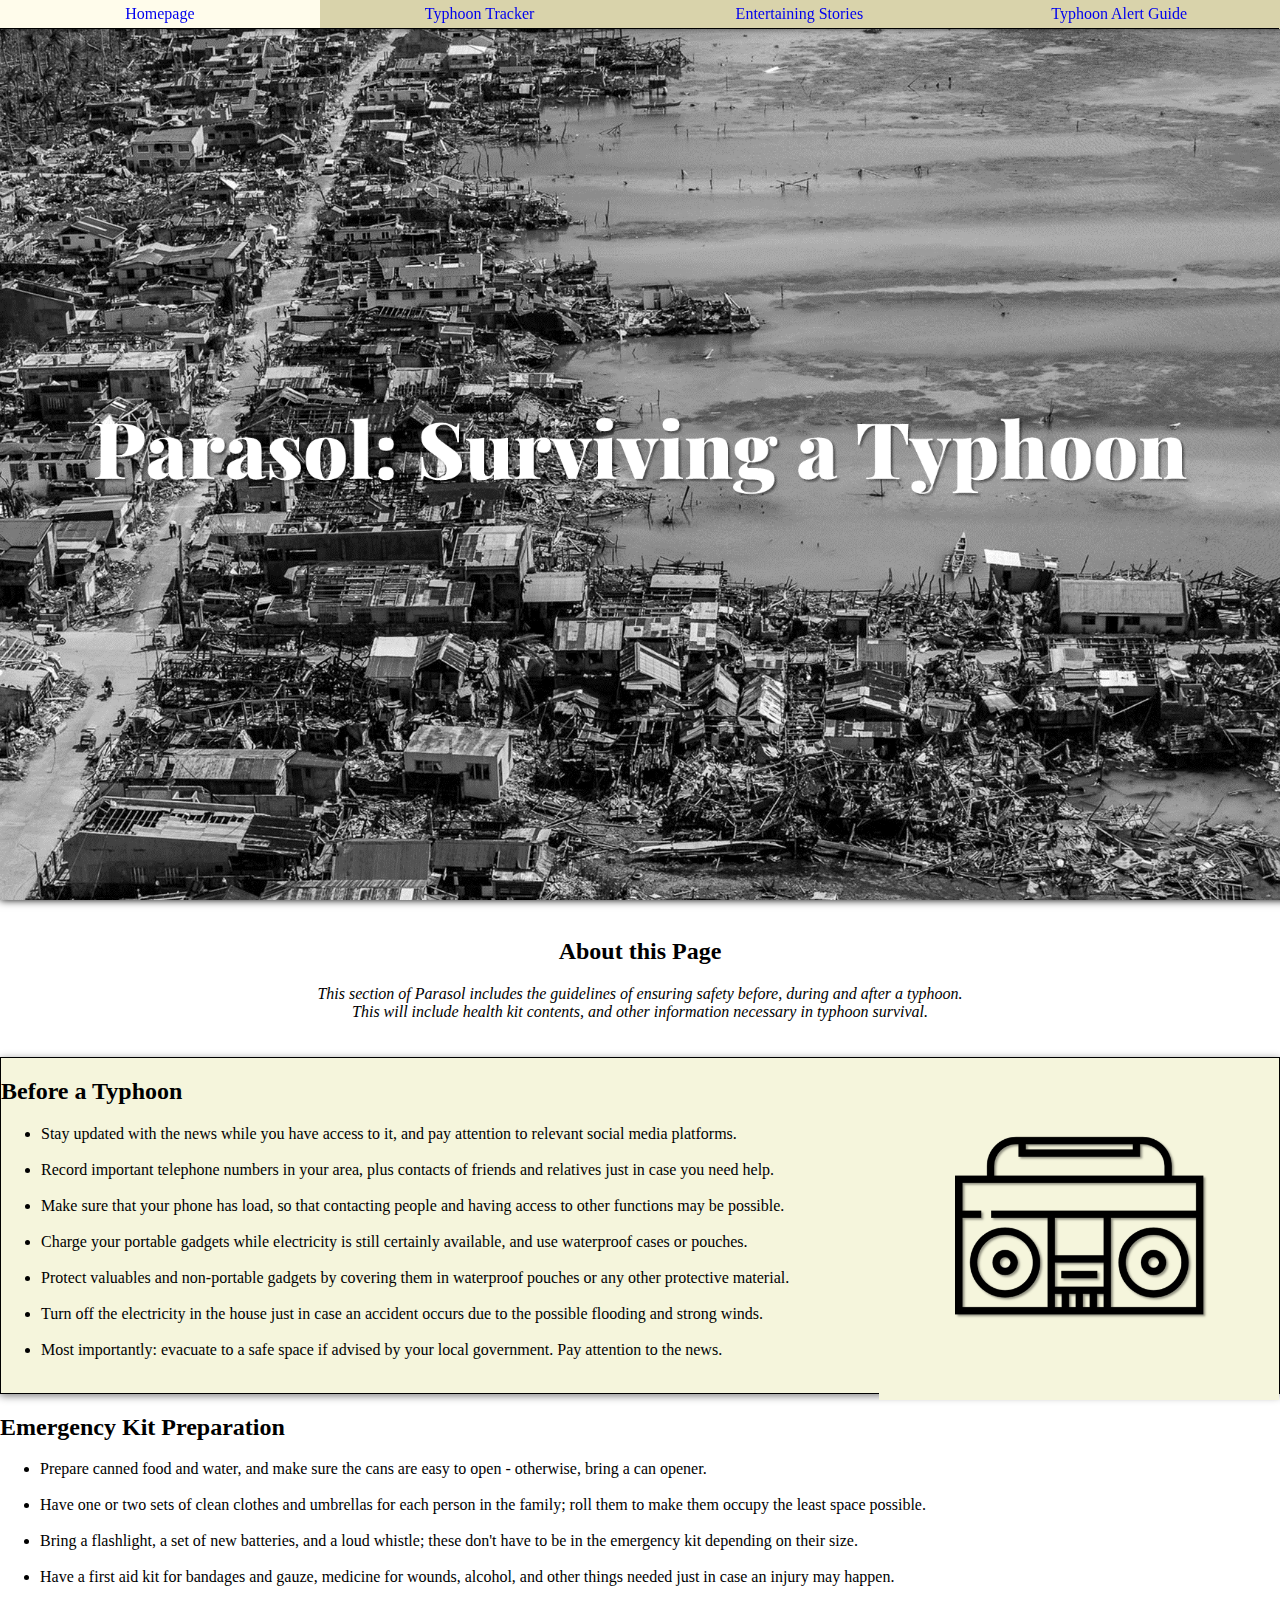
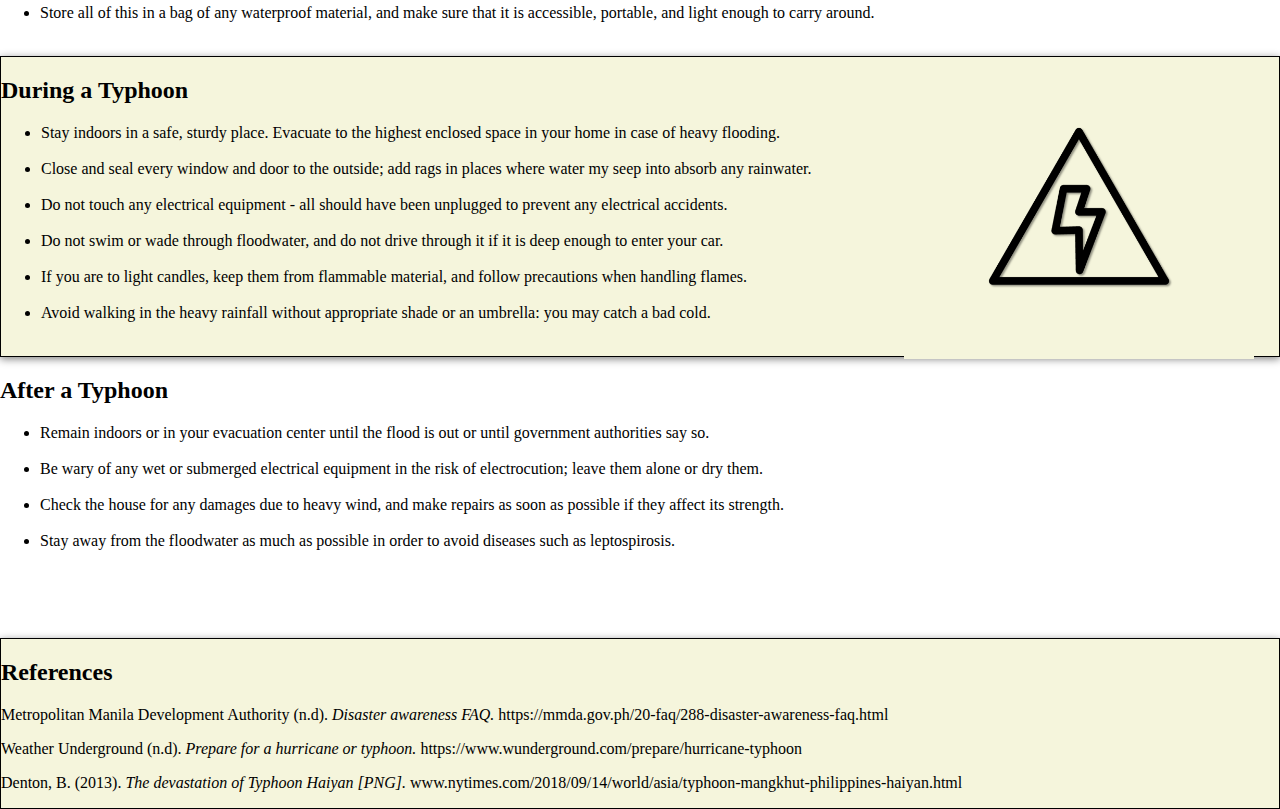
==== commit 4d5fc59f: "Update page2.html" ====
--- a/htdocs/page2.html
+++ b/htdocs/page2.html
@@ -19,7 +19,6 @@
             <a href="page3.html">Typhoon Tracker</a>
             <a href="page4.html">Entertaining Stories</a>
 	    <a href="page5.html">Typhoon Alert Guide</a>
-            <div>Pastime Quizzes</div>
         </div></nav>
         
         <header class="banner_guidelines"></header>
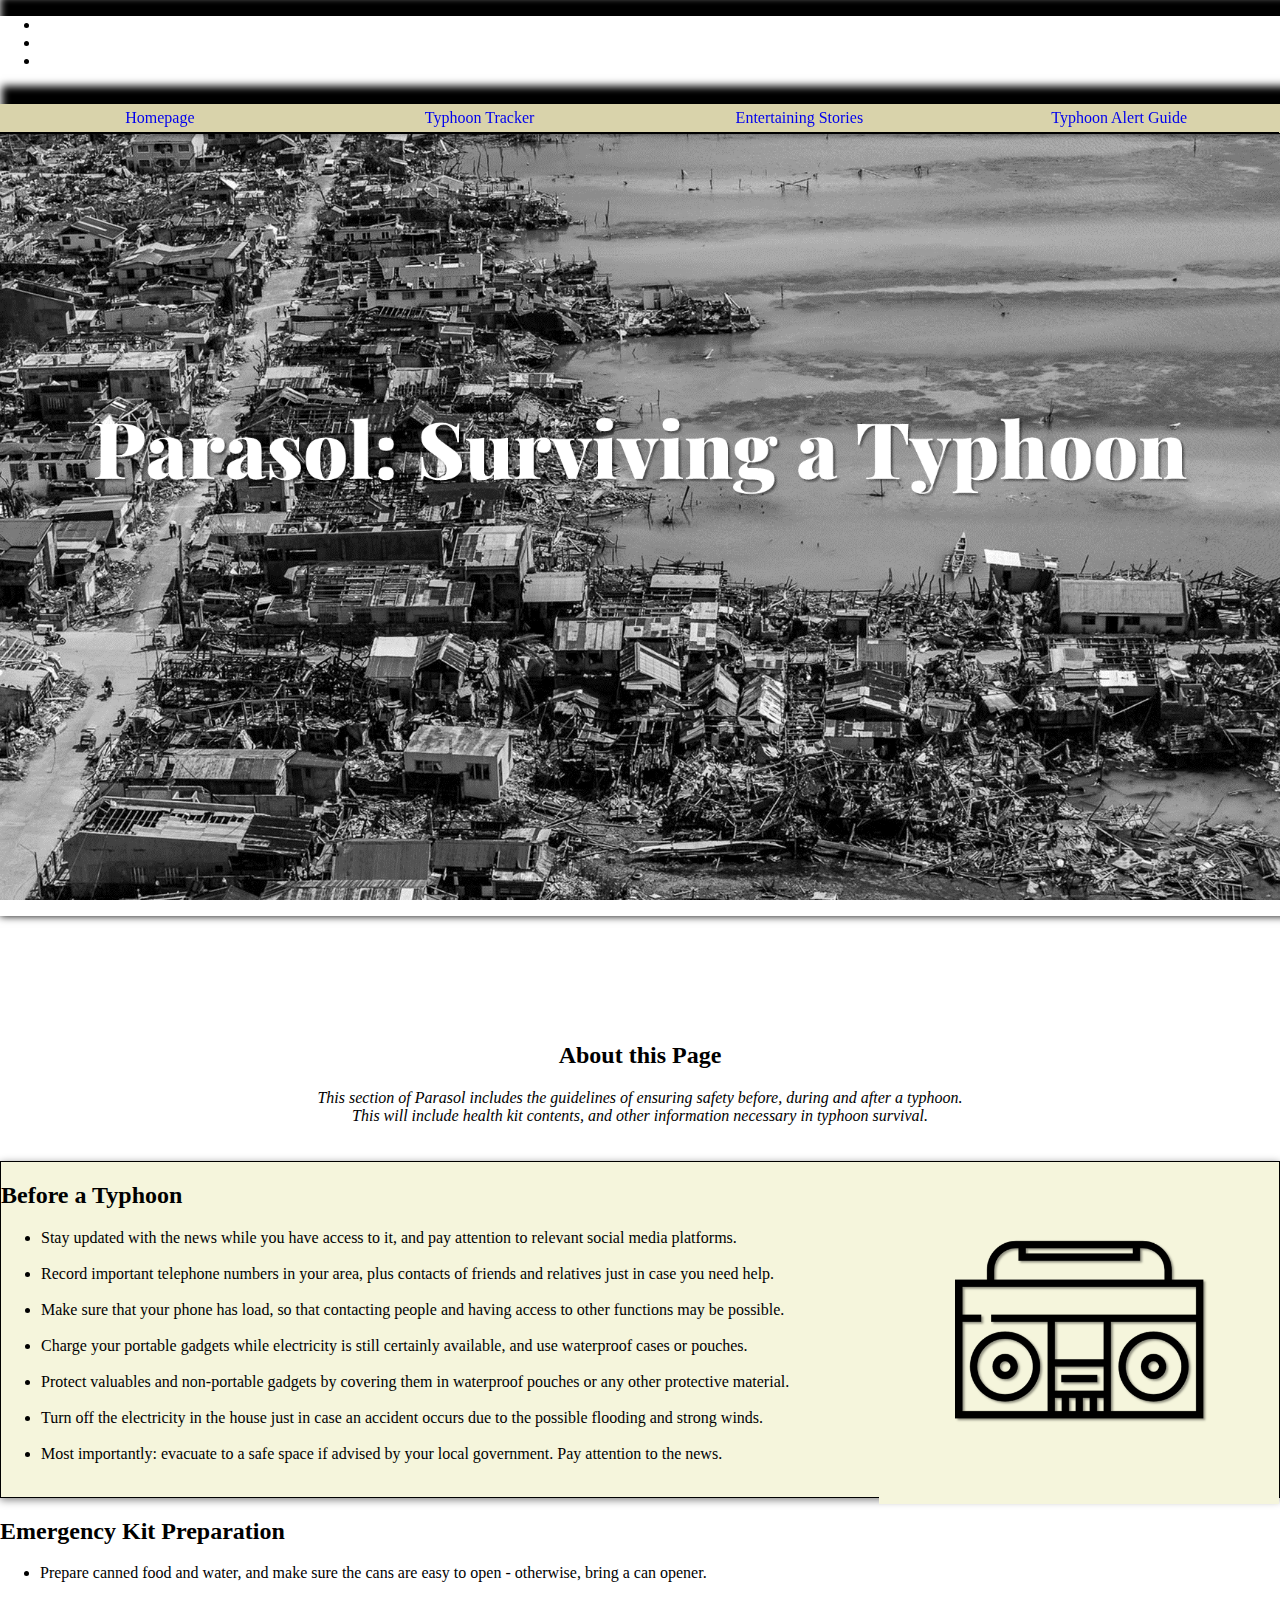
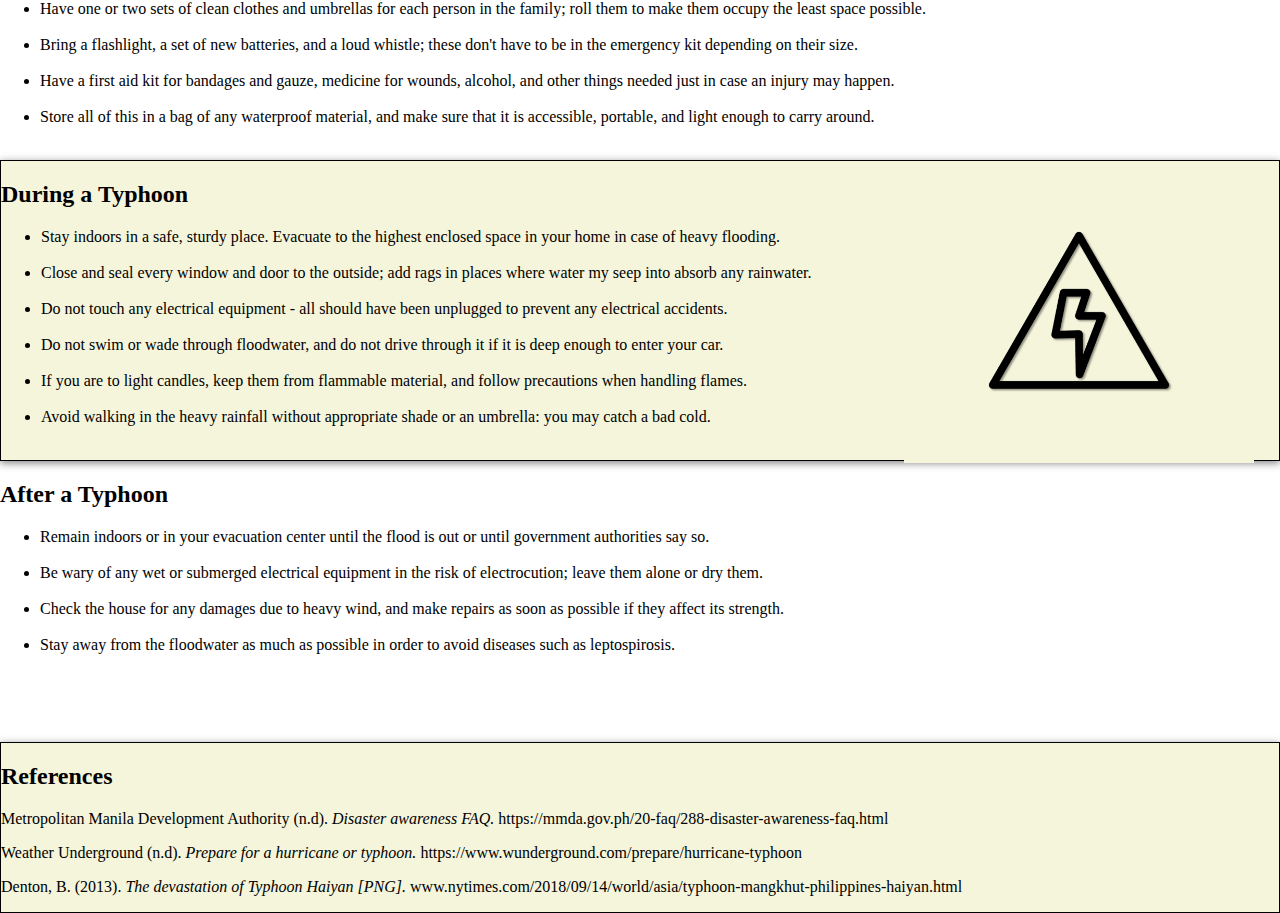
==== commit 113fe19d: "Update page2.html" ====
--- a/htdocs/page2.html
+++ b/htdocs/page2.html
@@ -13,6 +13,12 @@
     </head>
 
     <body>
+        <nav class="sprite_bar"><ul>
+            <li><a href="https://www.facebook.com/raphaeljacobsantos" title="Creator's Facebook" class="fbsprite"></a></li>
+            <li><a href="https://www.reddit.com/r/Philippines/" title="r/Philippines Subreddit" class="redditsprite"></a></li>
+            <li><a href="https://www.twitter.com/dost_pagasa" title="PAGASA's Twitter" class="twtsprite"></a></li> 
+            <br> <!--A lone <a>  didn't work in my computer.-->  
+        </ul></nav>
 
         <nav><div class="tab_bar"> 
             <a href="../index.html">Homepage</a>
--- a/css.css
+++ b/css.css
@@ -30,6 +30,22 @@
     background-size: cover;
     background-attachment:fixed;
 }
+.banner_stories{
+    background-image: url("images/story_image.png");
+    height: 100%;
+    background-position: center;
+    background-repeat: no-repeat;
+    background-size: cover;
+    background-attachment:fixed;
+}
+.banner_alert{
+    background-image: url("images/alertguide_image.png");
+    height: 100%;
+    background-position: center;
+    background-repeat: no-repeat;
+    background-size: cover;
+    background-attachment:fixed;
+}
 .tab_bar{
     color: black;
     font-family: "Playfair Display Black";
@@ -38,7 +54,8 @@
     width: 100%;
     position: fixed;
     box-shadow: 10px -10px 8px 8px;
-    z-index: 2;
+    z-index: 3;
+    border-bottom: 1px solid black;
 }
 div.tab_bar div,div.tab_bar a{
     padding: 5px;
@@ -63,7 +80,6 @@
     border: solid 1px;
     width: 100%;
     box-shadow: 0px 2px 5px 0px gray;
-
 }
 .text_block{
     text-align:justify;
@@ -85,6 +101,34 @@
     position: relative; 
     bottom: 50px;
     z-index: 1;
+}
+.imgp3_first{
+    position: relative;
+    float: right;
+    height: 300px;
+    z-index: 1;
+    right: 100px;
+    bottom: 37.5px;
+}
+.imgp3_second{
+    position: absolute;
+    float: right;
+    right: 100px;
+    height: 300px;
+    bottom: 37.5px;
+    z-index: 2;
+    opacity: 0;
+    animation-name: fadein_out;
+    animation-duration: 5s;
+    animation-delay: 1s;
+    animation-timing-function: ease-in-out;
+    animation-iteration-count: infinite;
+}
+@keyframes fadein_out{
+    0%{opacity: 0;}
+    20%{opacity: 1;}
+    70%{opacity: 0;}
+    100%{opacity: 0;}
 }
 .container_p1{
     padding-left: 50px;
@@ -125,3 +169,4 @@
 .noBullets{
     list-style-type: none;
 }
+
